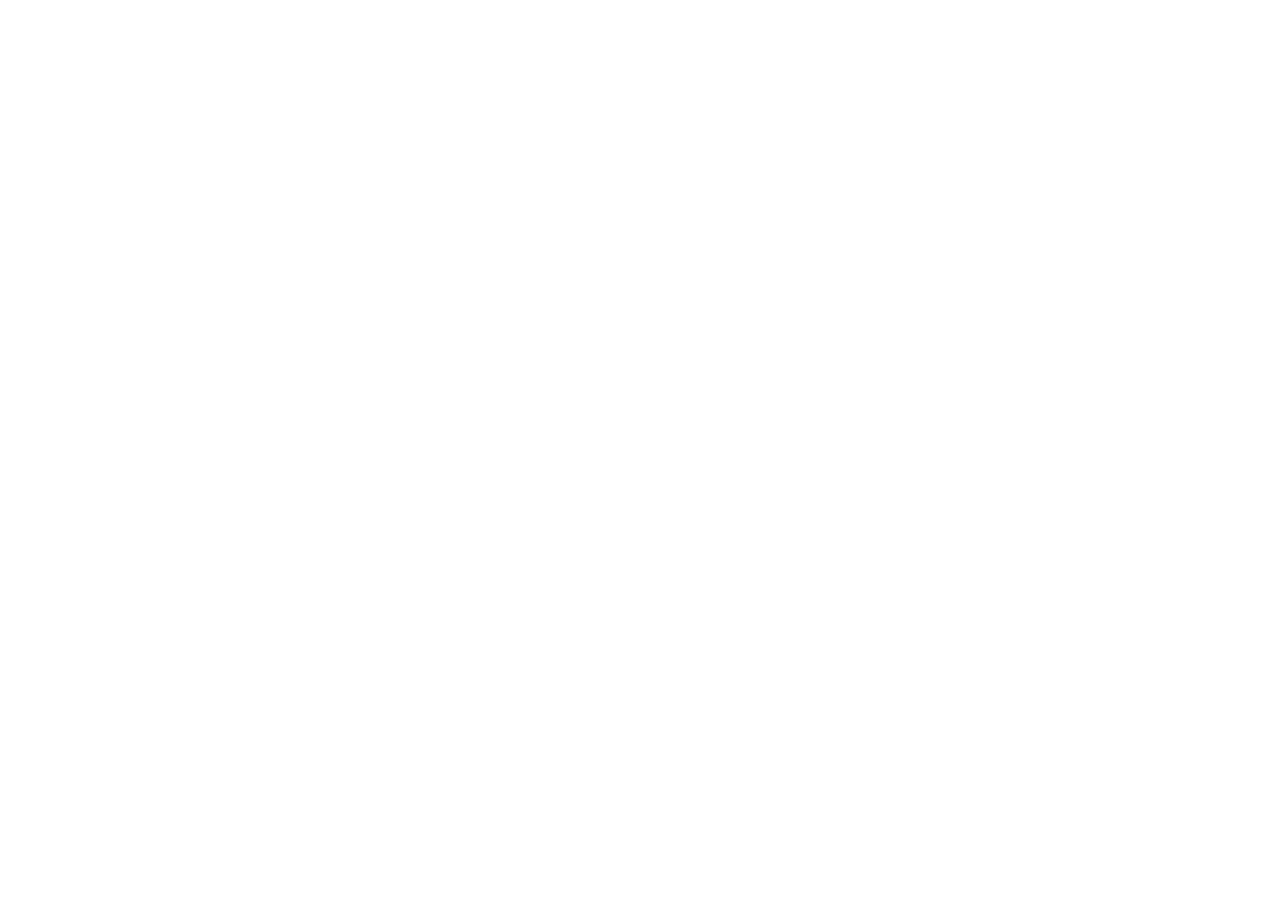
==== index.html @ 723643db "first commit" ====
<!DOCTYPE html>
<html lang="es">
<head>
    <meta charset="UTF-8">
    <meta http-equiv="X-UA-Compatible" content="IE=edge">
    <meta name="viewport" content="width=device-width, initial-scale=1.0">
    <link rel="stylesheet" href="/css/normalize.css">
    <link rel="preconnect" href="https://fonts.googleapis.com">
    <link rel="preconnect" href="https://fonts.gstatic.com" crossorigin>
    <link href="https://fonts.googleapis.com/css2?family=Open+Sans&family=PT+Sans:wght@400;700&display=swap" rel="stylesheet">
    <link rel="stylesheet" href="/css/style.css">
    <title>Inicio</title>
</head>
<body>
    
</body>
</html>
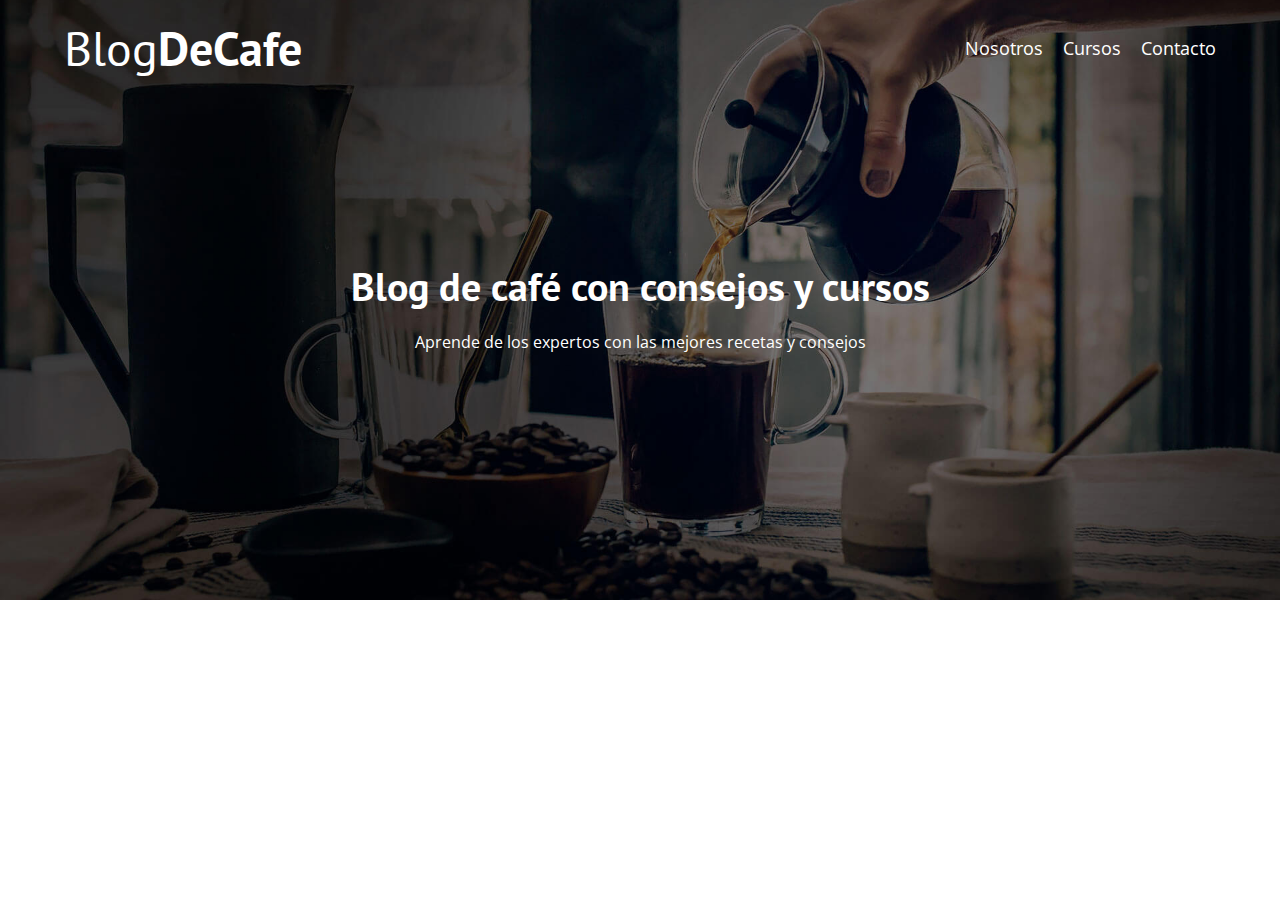
==== commit e4a7fb32: "css header" ====
--- a/index.html
+++ b/index.html
@@ -12,6 +12,25 @@
     <title>Inicio</title>
 </head>
 <body>
-    
-</body>
+
+    <header class="header">
+        <div class="contenedor">
+            <div class="barra">
+                <a class="logo" href="index.html">
+                    <h1 class="logo__nombre no-margin centrar-texto"><span class="logo__bold">Blog</span>DeCafe</h1>
+                </a>
+
+                <nav class="navegacion">
+                    <a href="nosotrosw.html" class="navegacion__enlace">Nosotros</a>
+                    <a href="cursos.html" class="navegacion__enlace">Cursos</a>
+                    <a href="contacto.html" class="navegacion__enlace">Contacto</a>
+                </nav>
+            </div> 
+        </div><!-- .contenedor -->
+        
+        <div class="header__texto">
+            <h2 class="no-margin">Blog de café con consejos y cursos</h2>
+            <p class="no-margin">Aprende de los expertos con las mejores recetas y consejos</p>
+        </div>
+    </header>
 </html>--- a/css/style.css
+++ b/css/style.css
@@ -0,0 +1,130 @@
+:root{
+    --fuenteHeading:'PT Sans', sans-serif;
+    --fuenteParrafos: 'Open Sans', sans-serif;
+
+    --primario: #784d3c;
+    --blanco: #ffffff;
+    --negro: #000000;
+
+}
+
+html{
+    box-sizing: border-box;
+    font-size: 62.5%;
+}
+
+*, *:before, *:after{
+    box-sizing: inherit;
+} 
+
+body{
+    font-family: var(--fuenteParrafos);
+    font-size: 1.6rem;
+    line-height: 2;
+}
+
+
+
+
+/**Globales **/
+
+.contenedor{
+    max-width: 120rem;
+    width: 90%;
+    margin: 0 auto;
+}
+
+a{
+    text-decoration: none;
+}
+
+h1,h2,h3,h4{
+    font-family: var(--fuenteHeading);
+}
+
+h1{
+    font-size: 4.8rem;
+}
+h2{
+    font-size: 4rem;
+}
+h3{
+    font-family: 3.2rem;
+}
+h4{
+    font-family: 2.8rem;
+}
+img{
+    max-width: 100%;
+}
+
+/** Utilidades **/
+
+.no-margin{
+    margin: 0;
+}
+
+.no-padding{
+    padding: 0;
+}
+
+.centrar-texto{
+    text-align: center;
+}
+
+
+/** header **/
+
+.header{
+    background-image: url(/img/banner.jpg);
+    height: 60rem;
+    background-size: cover;
+    background-repeat: no-repeat;
+    background-position: center center;
+}
+
+.header__texto{
+    text-align: center;
+    color: var(--blanco);
+    margin-top: 5rem;
+}
+
+@media (min-width: 768px) {
+   .header__texto{
+    margin-top: 15rem;
+   }
+}
+
+@media (min-width: 768px) {
+    .barra{
+        display: flex;
+        justify-content: space-between;
+        align-items: center;
+    }
+}
+
+.logo{
+    color: var(--blanco);
+}
+
+.logo__nombre{
+    font-weight: 700;
+}
+
+.logo__bold{
+    font-weight: normal;
+}
+
+@media (min-width: 768px) {
+    .navegacion{
+        display: flex;
+        gap: 2rem;
+    } 
+}
+
+.navegacion__enlace{
+    display: block;
+    text-align: center;
+    font-size: 1.8rem;
+    color: var(--blanco);
+}
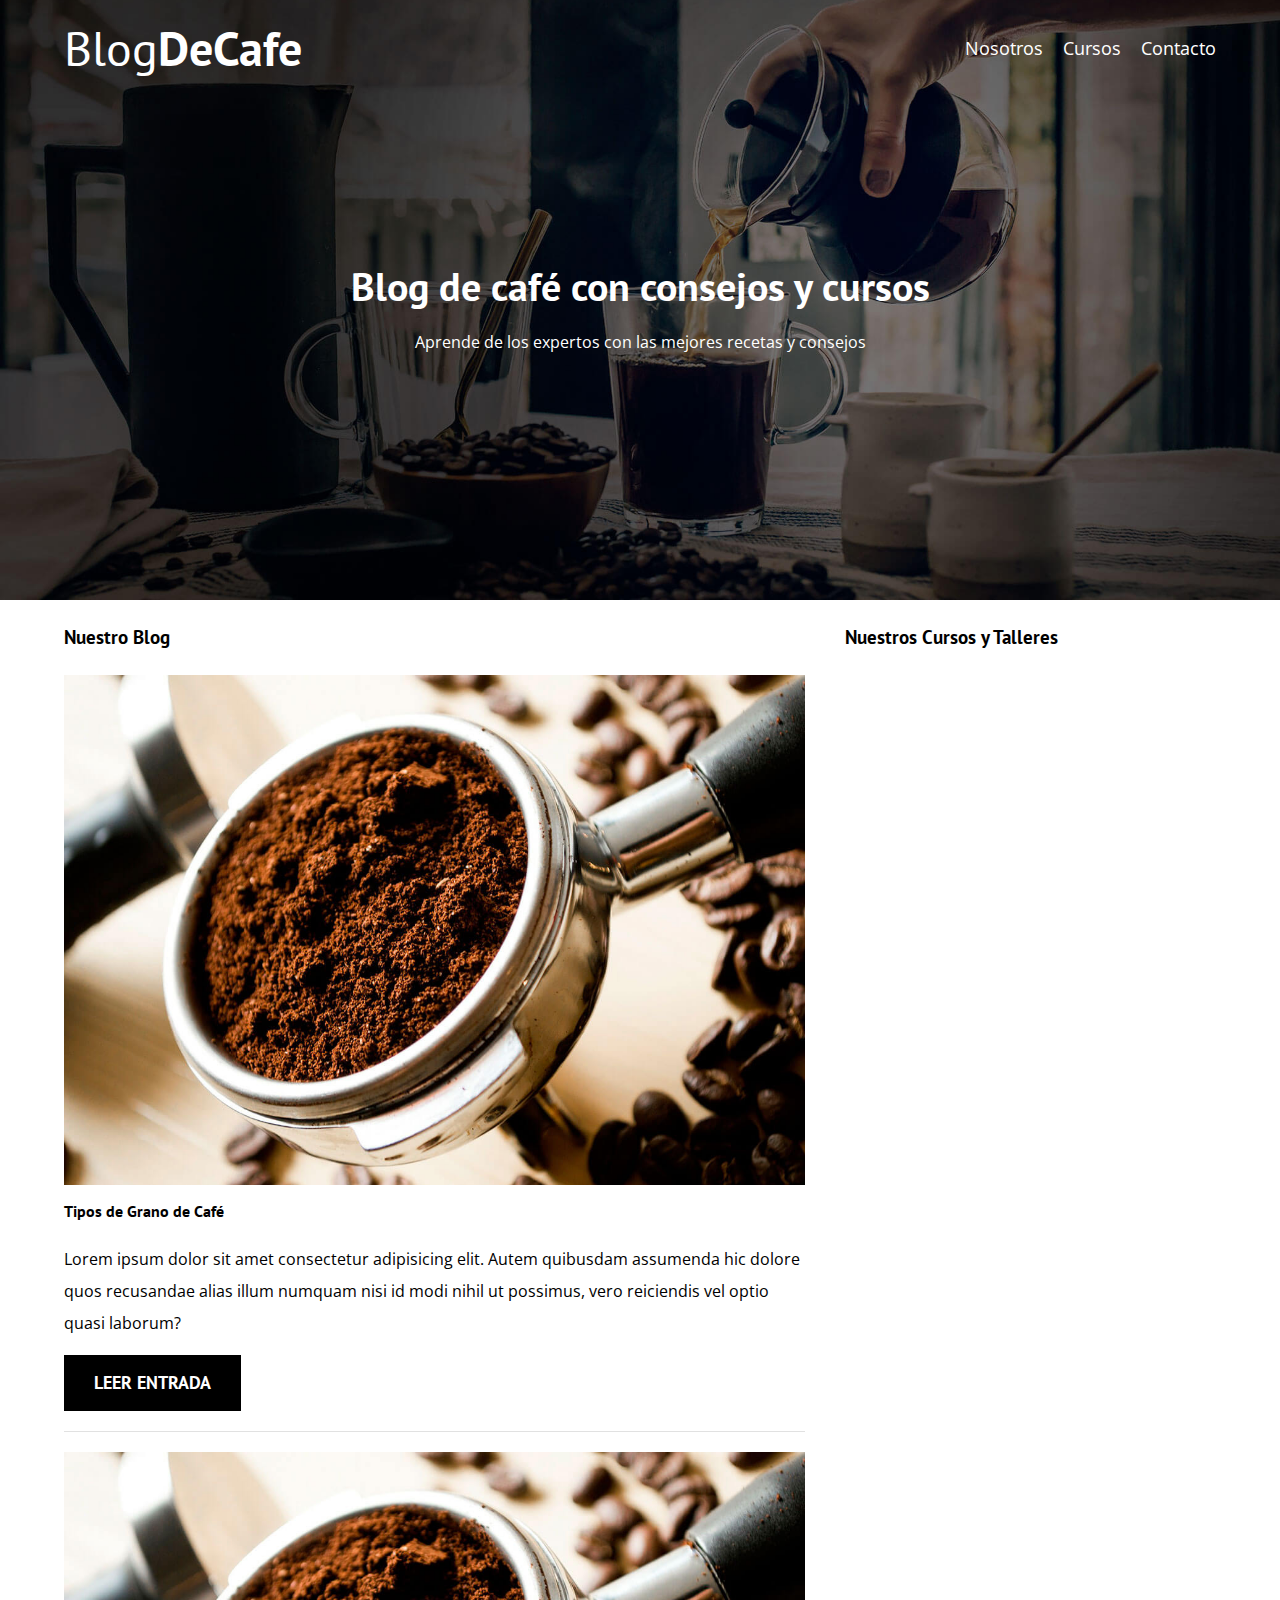
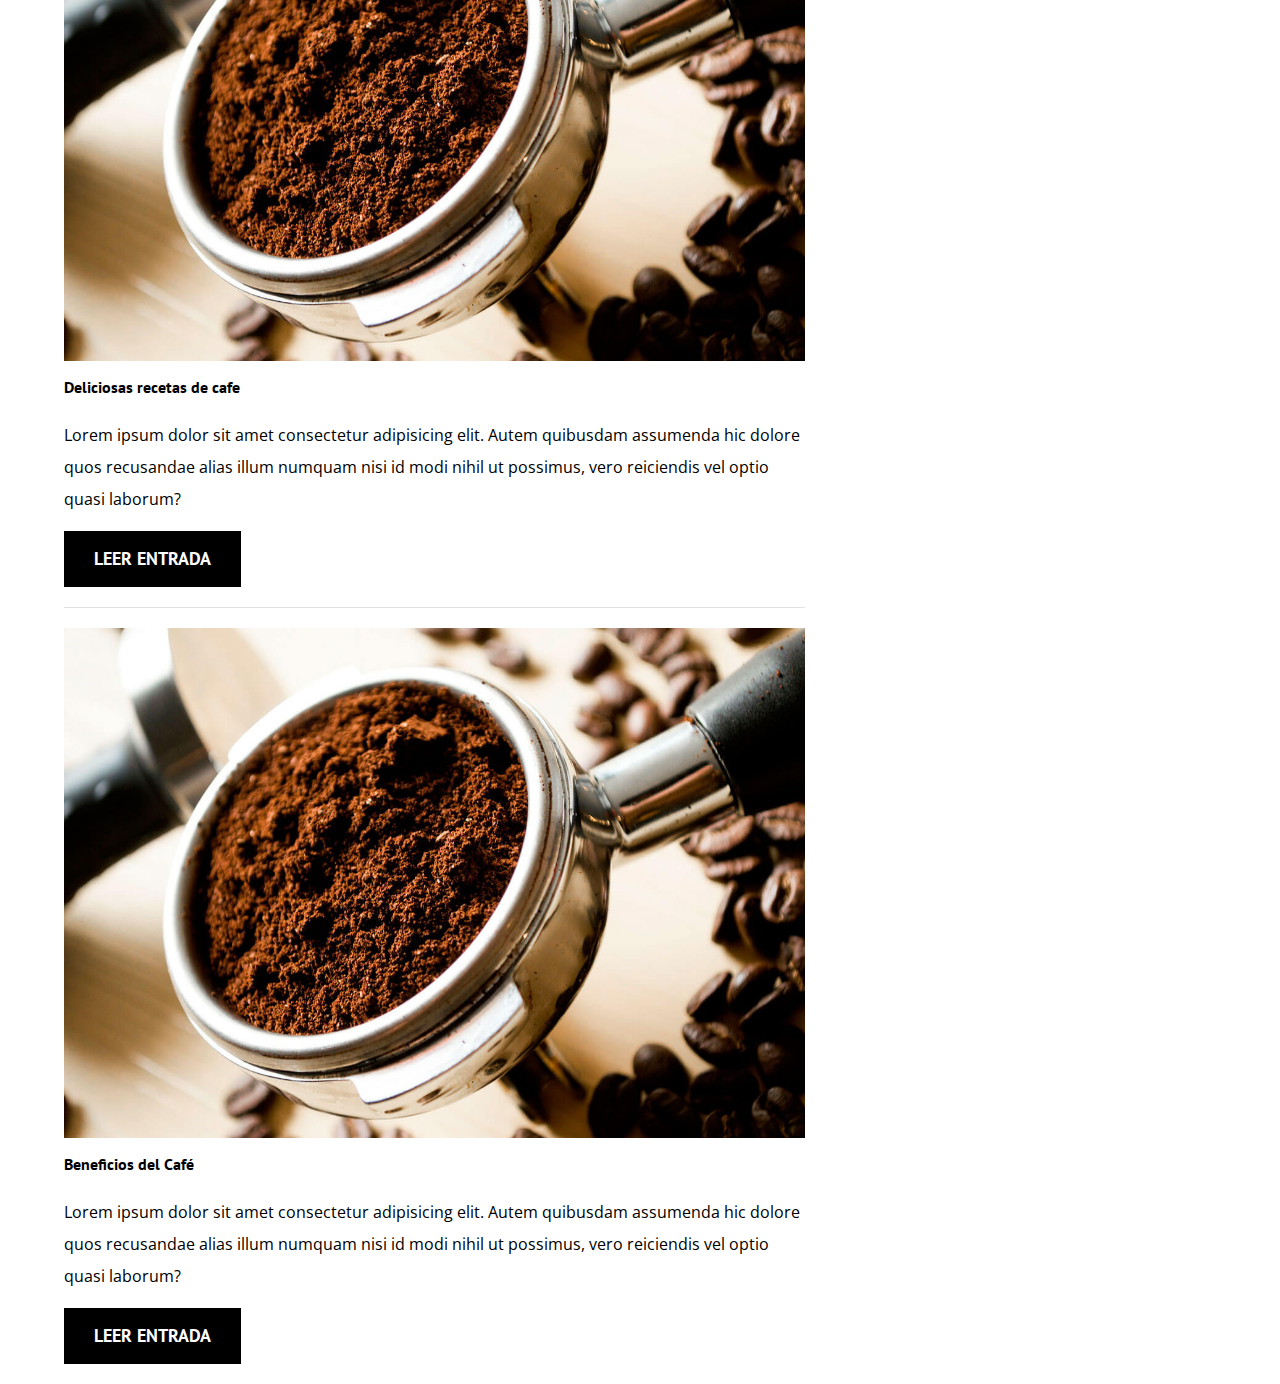
==== commit 2e1fa9c8: "parte blog terminada" ====
--- a/index.html
+++ b/index.html
@@ -33,4 +33,51 @@
             <p class="no-margin">Aprende de los expertos con las mejores recetas y consejos</p>
         </div>
     </header>
+
+
+    <div class="contenedor contenido-principal">
+        <main class="blog">
+            <h3>Nuestro Blog</h3>
+
+            <article class="entrada">
+                <div class="entrada__imagen">
+                    <img src="img/blog1.jpg" alt="imagen blog">
+                </div>
+
+                <div class="entrada__contenido">
+                    <h4 class="no-margin">Tipos de Grano de Café</h4>
+                    <p>Lorem ipsum dolor sit amet consectetur adipisicing elit. Autem quibusdam assumenda hic dolore quos recusandae alias illum numquam nisi id modi nihil ut possimus, vero reiciendis vel optio quasi laborum?</p>
+                    <a href="entrada.html" class="boton boton--primario">Leer Entrada</a>
+                </div>
+            </article>
+
+            <article class="entrada">
+                <div class="entrada__imagen">
+                    <img src="img/blog1.jpg" alt="imagen blog">
+                </div>
+
+                <div class="entrada__contenido">
+                    <h4 class="no-margin">Deliciosas recetas de cafe</h4>
+                    <p>Lorem ipsum dolor sit amet consectetur adipisicing elit. Autem quibusdam assumenda hic dolore quos recusandae alias illum numquam nisi id modi nihil ut possimus, vero reiciendis vel optio quasi laborum?</p>
+                    <a href="entrada.html" class="boton boton--primario">Leer Entrada</a>
+                </div>
+            </article>
+
+            <article class="entrada">
+                <div class="entrada__imagen">
+                    <img src="img/blog1.jpg" alt="imagen blog">
+                </div>
+
+                <div class="entrada__contenido">
+                    <h4 class="no-margin">Beneficios del Café</h4>
+                    <p>Lorem ipsum dolor sit amet consectetur adipisicing elit. Autem quibusdam assumenda hic dolore quos recusandae alias illum numquam nisi id modi nihil ut possimus, vero reiciendis vel optio quasi laborum?</p>
+                    <a href="entrada.html" class="boton boton--primario">Leer Entrada</a>
+                </div>
+            </article>
+
+        </main>
+        <aside class="sidebar">
+            <h3>Nuestros Cursos y Talleres</h3>
+        </aside>
+    </div>
 </html>--- a/css/style.css
+++ b/css/style.css
@@ -1,7 +1,7 @@
 :root{
     --fuenteHeading:'PT Sans', sans-serif;
     --fuenteParrafos: 'Open Sans', sans-serif;
-
+    --gris: #e1e1e1;
     --primario: #784d3c;
     --blanco: #ffffff;
     --negro: #000000;
@@ -97,6 +97,7 @@
 
 @media (min-width: 768px) {
     .barra{
+        
         display: flex;
         justify-content: space-between;
         align-items: center;
@@ -128,3 +129,47 @@
     font-size: 1.8rem;
     color: var(--blanco);
 }
+
+
+/** blog **/
+
+@media (min-width: 768px) {
+   .contenido-principal{
+    display: grid;
+    grid-template-columns: 2fr 1fr;
+    column-gap: 4rem;
+   }
+}
+
+.entrada{
+    border-bottom: .1rem solid var(--gris);
+    margin-bottom: 2rem;
+}
+
+.entrada:last-of-type{
+    border: none;
+    margin-bottom: 0;
+}
+
+
+.boton{
+    display: block;
+    background-color: var(--negro);
+    font-family: var(--fuenteHeading);
+    color: var(--blanco);
+    text-align: center;
+    padding: 1rem 3rem;
+    font-size: 1.8rem;
+    text-transform: uppercase;
+    font-weight: 700;
+    margin-bottom: 2rem
+}
+
+
+
+@media (min-width: 769px) {
+    .boton{
+        display: inline-block;
+        
+    }
+}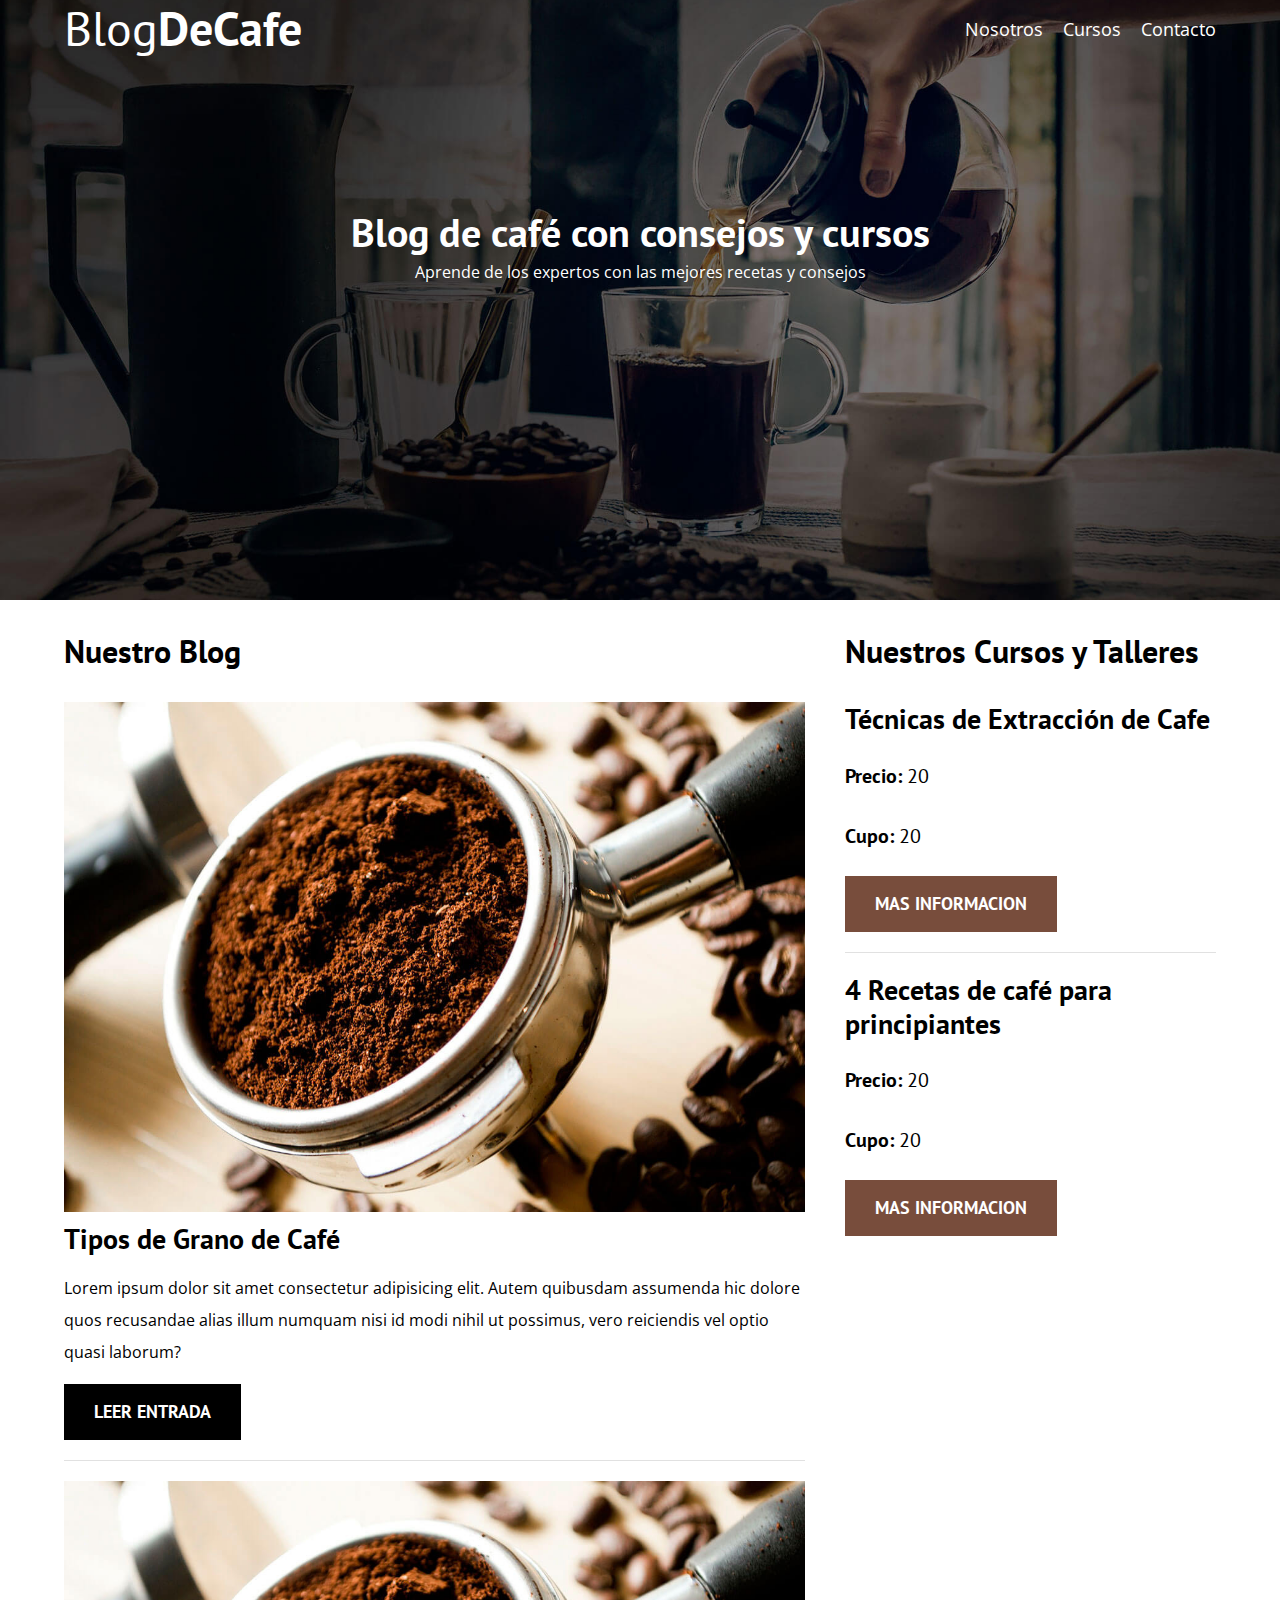
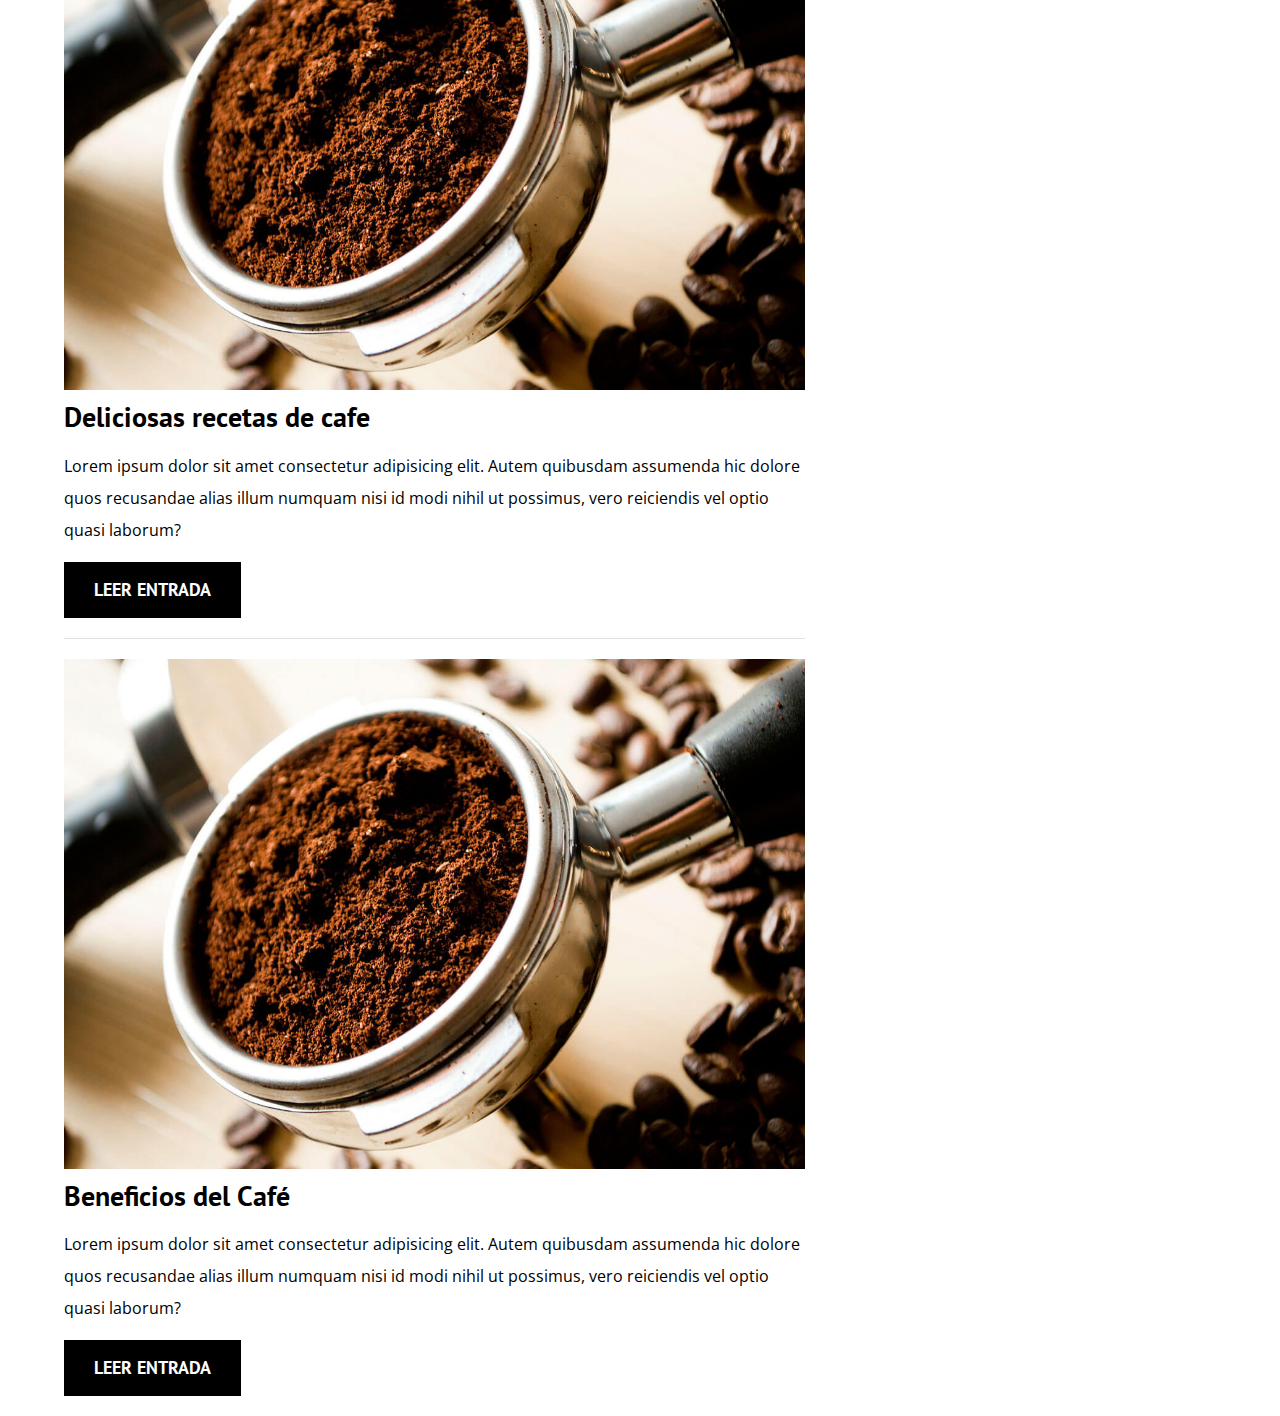
==== commit 0d7e9795: "barra lateral terminada" ====
--- a/index.html
+++ b/index.html
@@ -71,13 +71,37 @@
                 <div class="entrada__contenido">
                     <h4 class="no-margin">Beneficios del Café</h4>
                     <p>Lorem ipsum dolor sit amet consectetur adipisicing elit. Autem quibusdam assumenda hic dolore quos recusandae alias illum numquam nisi id modi nihil ut possimus, vero reiciendis vel optio quasi laborum?</p>
-                    <a href="entrada.html" class="boton boton--primario">Leer Entrada</a>
+                    <a href="entrada.html" class="boton boton--primario">leer entrada</a>
                 </div>
             </article>
 
         </main>
         <aside class="sidebar">
             <h3>Nuestros Cursos y Talleres</h3>
+            <ul class="cursos no-padding">
+                <li class="widget-curso">
+                    <h4 class="no-margin">Técnicas de Extracción de Cafe</h4>
+                    <p class="widget-curso__label">Precio:
+                        <span class="widget-curso__info">20</span>
+                    </p>
+                    <p class="widget-curso__label">Cupo:
+                        <span class="widget-curso__info">20</span>
+                    </p>
+                    <a href="entrada.html" class="boton boton--secundario">Mas informacion</a>
+                </li>
+
+                <li class="widget-curso">
+                    <h4 class="no-margin">4 Recetas de café para principiantes</h4>
+                    <p class="widget-curso__label">Precio:
+                        <span class="widget-curso__info">20</span>
+                    </p>
+                    <p class="widget-curso__label">Cupo:
+                        <span class="widget-curso__info">20</span>
+                    </p>
+                    <a href="entrada.html" class="boton boton--secundario">Mas informacion</a>
+                </li>
+
+            </ul>
         </aside>
     </div>
 </html>--- a/css/style.css
+++ b/css/style.css
@@ -38,8 +38,9 @@
     text-decoration: none;
 }
 
-h1,h2,h3,h4{
+h1, h2, h3, h4{
     font-family: var(--fuenteHeading);
+    line-height: 1.2;
 }
 
 h1{
@@ -49,10 +50,10 @@
     font-size: 4rem;
 }
 h3{
-    font-family: 3.2rem;
+    font-size: 3.2rem;
 }
 h4{
-    font-family: 2.8rem;
+    font-size: 2.8rem;
 }
 img{
     max-width: 100%;
@@ -142,7 +143,7 @@
 }
 
 .entrada{
-    border-bottom: .1rem solid var(--gris);
+    border-bottom: 1px solid var(--gris);
     margin-bottom: 2rem;
 }
 
@@ -154,7 +155,6 @@
 
 .boton{
     display: block;
-    background-color: var(--negro);
     font-family: var(--fuenteHeading);
     color: var(--blanco);
     text-align: center;
@@ -169,7 +169,42 @@
 
 @media (min-width: 769px) {
     .boton{
-        display: inline-block;
-        
+        display: inline-block; 
     }
+}
+
+.boton--primario{
+    background-color: var(--negro);
+}
+
+.boton--secundario{
+    background-color: var(--primario);
+}
+
+.cursos{
+    list-style: none;
+}
+
+.widget-curso{
+    border-bottom: 1px solid var(--gris);
+    margin-bottom: 2rem;
+}
+
+.widget-curso:last-of-type{
+    border-bottom: none;
+    margin-bottom: 0;
+}
+
+.widget-curso__label{
+    font-family: var(--fuenteHeading);
+    font-weight: bold;
+}
+
+.widget-curso__info{
+    font-weight: normal;
+}
+
+.widget-curso__label, 
+.widget-curso__info{
+    font-size: 2rem;
 }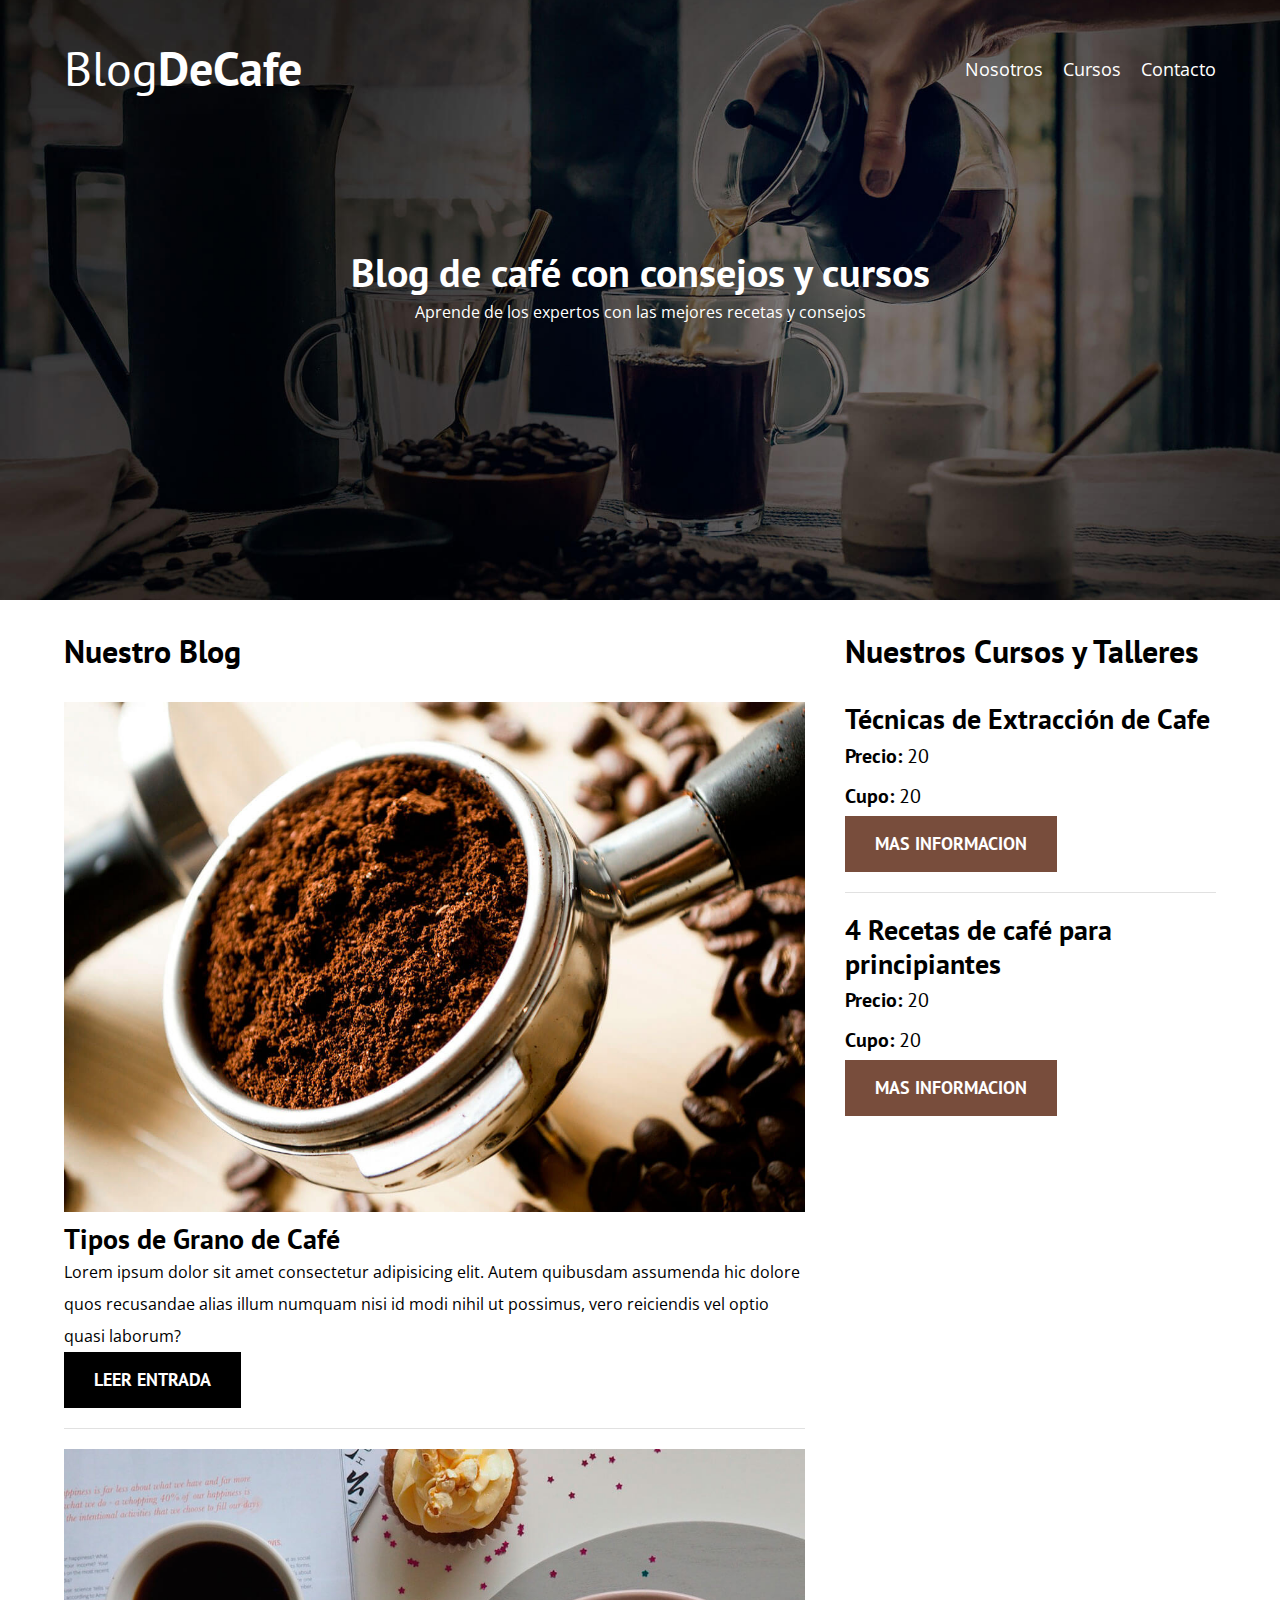
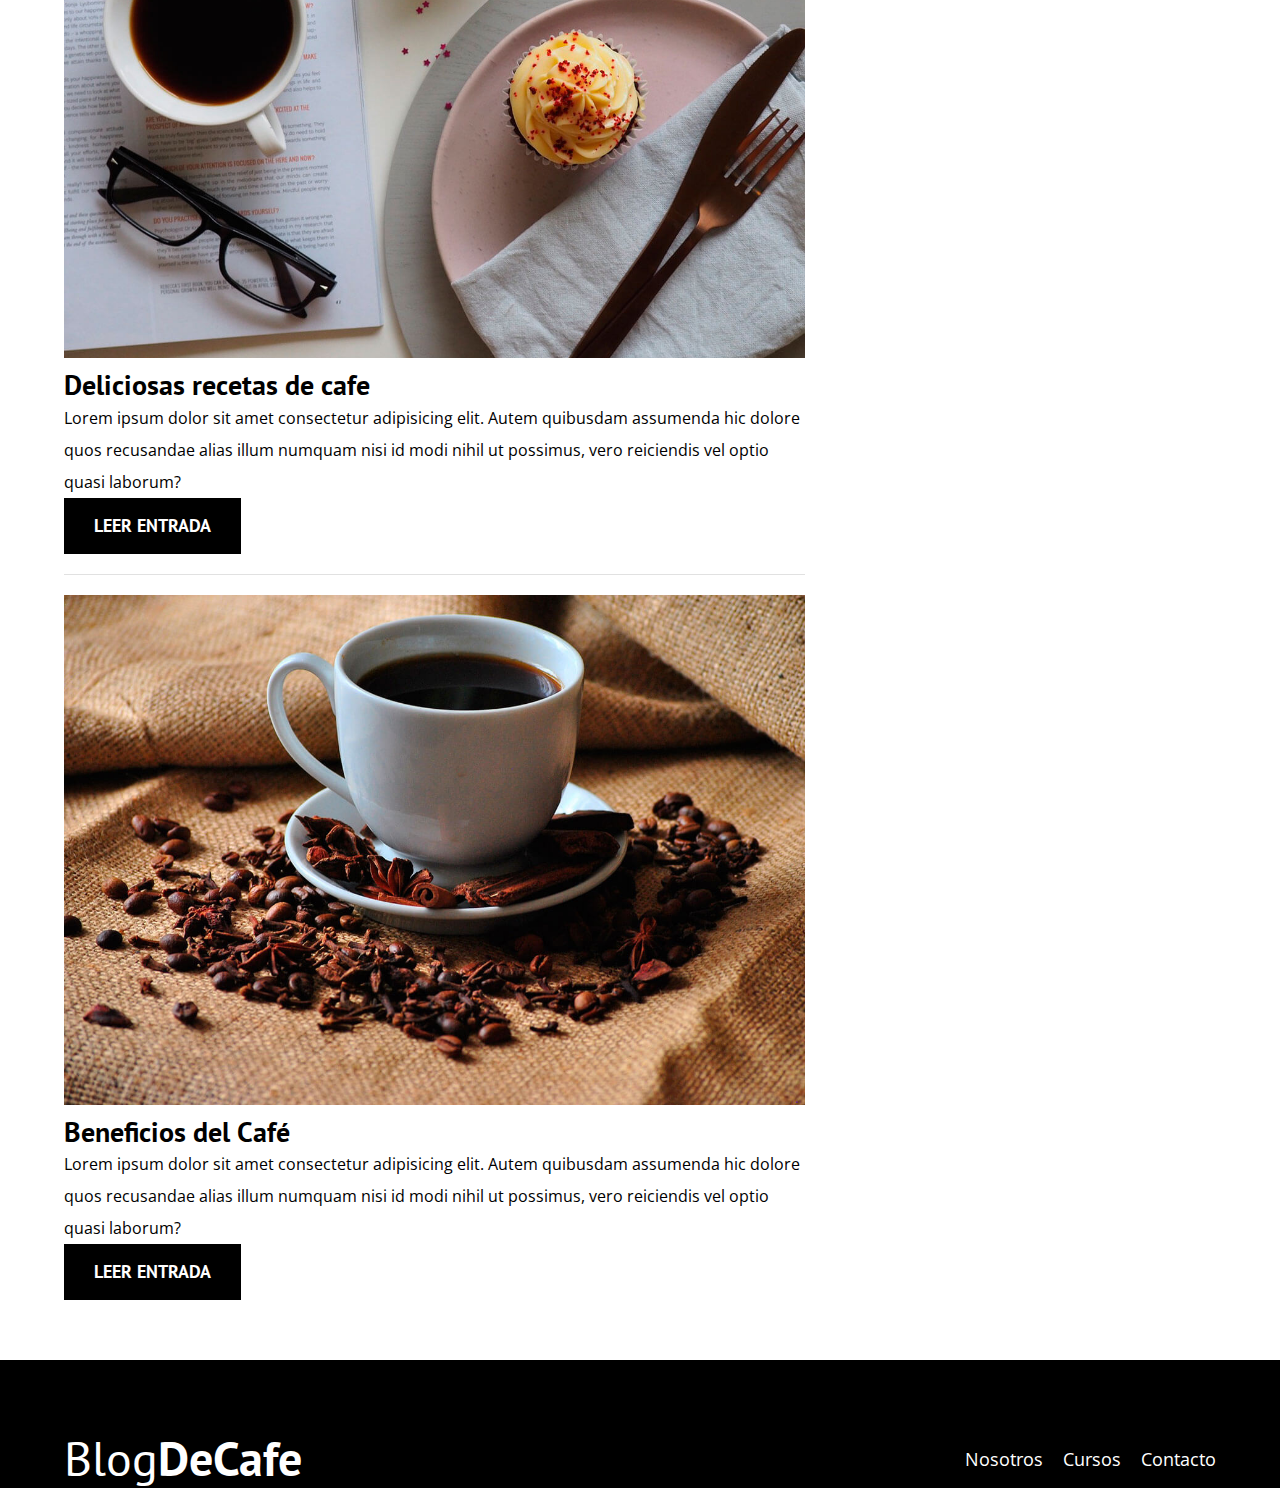
==== commit 8f0c99fb: "pagina nosotros terminada" ====
--- a/index.html
+++ b/index.html
@@ -21,11 +21,11 @@
                 </a>
 
                 <nav class="navegacion">
-                    <a href="nosotrosw.html" class="navegacion__enlace">Nosotros</a>
+                    <a href="nosotros.html" class="navegacion__enlace">Nosotros</a>
                     <a href="cursos.html" class="navegacion__enlace">Cursos</a>
                     <a href="contacto.html" class="navegacion__enlace">Contacto</a>
                 </nav>
-            </div> 
+            </div>
         </div><!-- .contenedor -->
         
         <div class="header__texto">
@@ -53,7 +53,7 @@
 
             <article class="entrada">
                 <div class="entrada__imagen">
-                    <img src="img/blog1.jpg" alt="imagen blog">
+                    <img src="img/blog2.jpg" alt="imagen blog">
                 </div>
 
                 <div class="entrada__contenido">
@@ -65,7 +65,7 @@
 
             <article class="entrada">
                 <div class="entrada__imagen">
-                    <img src="img/blog1.jpg" alt="imagen blog">
+                    <img src="img/blog3.jpg" alt="imagen blog">
                 </div>
 
                 <div class="entrada__contenido">
@@ -104,4 +104,21 @@
             </ul>
         </aside>
     </div>
+
+    <footer class="footer">
+        <div class="contenedor">
+            <div class="barra">
+                <a class="logo" href="index.html">
+                    <h1 class="logo__nombre no-margin centrar-texto"><span class="logo__bold">Blog</span>DeCafe</h1>
+                </a>
+
+                <nav class="navegacion">
+                    <a href="nosotros.html" class="navegacion__enlace">Nosotros</a>
+                    <a href="cursos.html" class="navegacion__enlace">Cursos</a>
+                    <a href="contacto.html" class="navegacion__enlace">Contacto</a>
+                </nav>
+            </div>
+        </div>
+    </footer>
+</body>
 </html>--- a/css/style.css
+++ b/css/style.css
@@ -29,8 +29,9 @@
 /**Globales **/
 
 .contenedor{
-    max-width: 120rem;
-    width: 90%;
+    /* max-width: 120rem;
+    width: 90%; estos es los mismo de lo de abajo*/
+    width: min(90%, 120rem);
     margin: 0 auto;
 }
 
@@ -57,6 +58,10 @@
 }
 img{
     max-width: 100%;
+}
+
+p{
+    margin:0;
 }
 
 /** Utilidades **/
@@ -91,17 +96,17 @@
 }
 
 @media (min-width: 768px) {
-   .header__texto{
-    margin-top: 15rem;
-   }
+    .header__texto{
+        margin-top: 15rem;
+    }
 }
 
 @media (min-width: 768px) {
     .barra{
-        
         display: flex;
         justify-content: space-between;
         align-items: center;
+        padding-top: 4rem;
     }
 }
 
@@ -207,4 +212,35 @@
 .widget-curso__label, 
 .widget-curso__info{
     font-size: 2rem;
+}
+
+
+.footer{
+    background-color: var(--negro);
+    padding-top: 3rem;
+    margin-top: 4rem;
+}
+
+/** Sobre nosotros **/
+
+@media (min-width: 768px) {
+
+    /** con flex**/
+    .sobre-nosotros{
+        display: flex;
+        justify-content: space-between;
+    }
+    .sobre-nosotros__texto, 
+    .sobre-nosotros__imagen{
+        flex: 0 0 calc(50% - 1rem);
+    }
+    /** con grip **/
+
+    .sobre-nosotros{
+        display: grid;
+        grid-template-columns: repeat(2, 1fr);
+        column-gap: 2rem;
+    }
+
+    /** las dos formas llevaran al mismo resultado **/
 }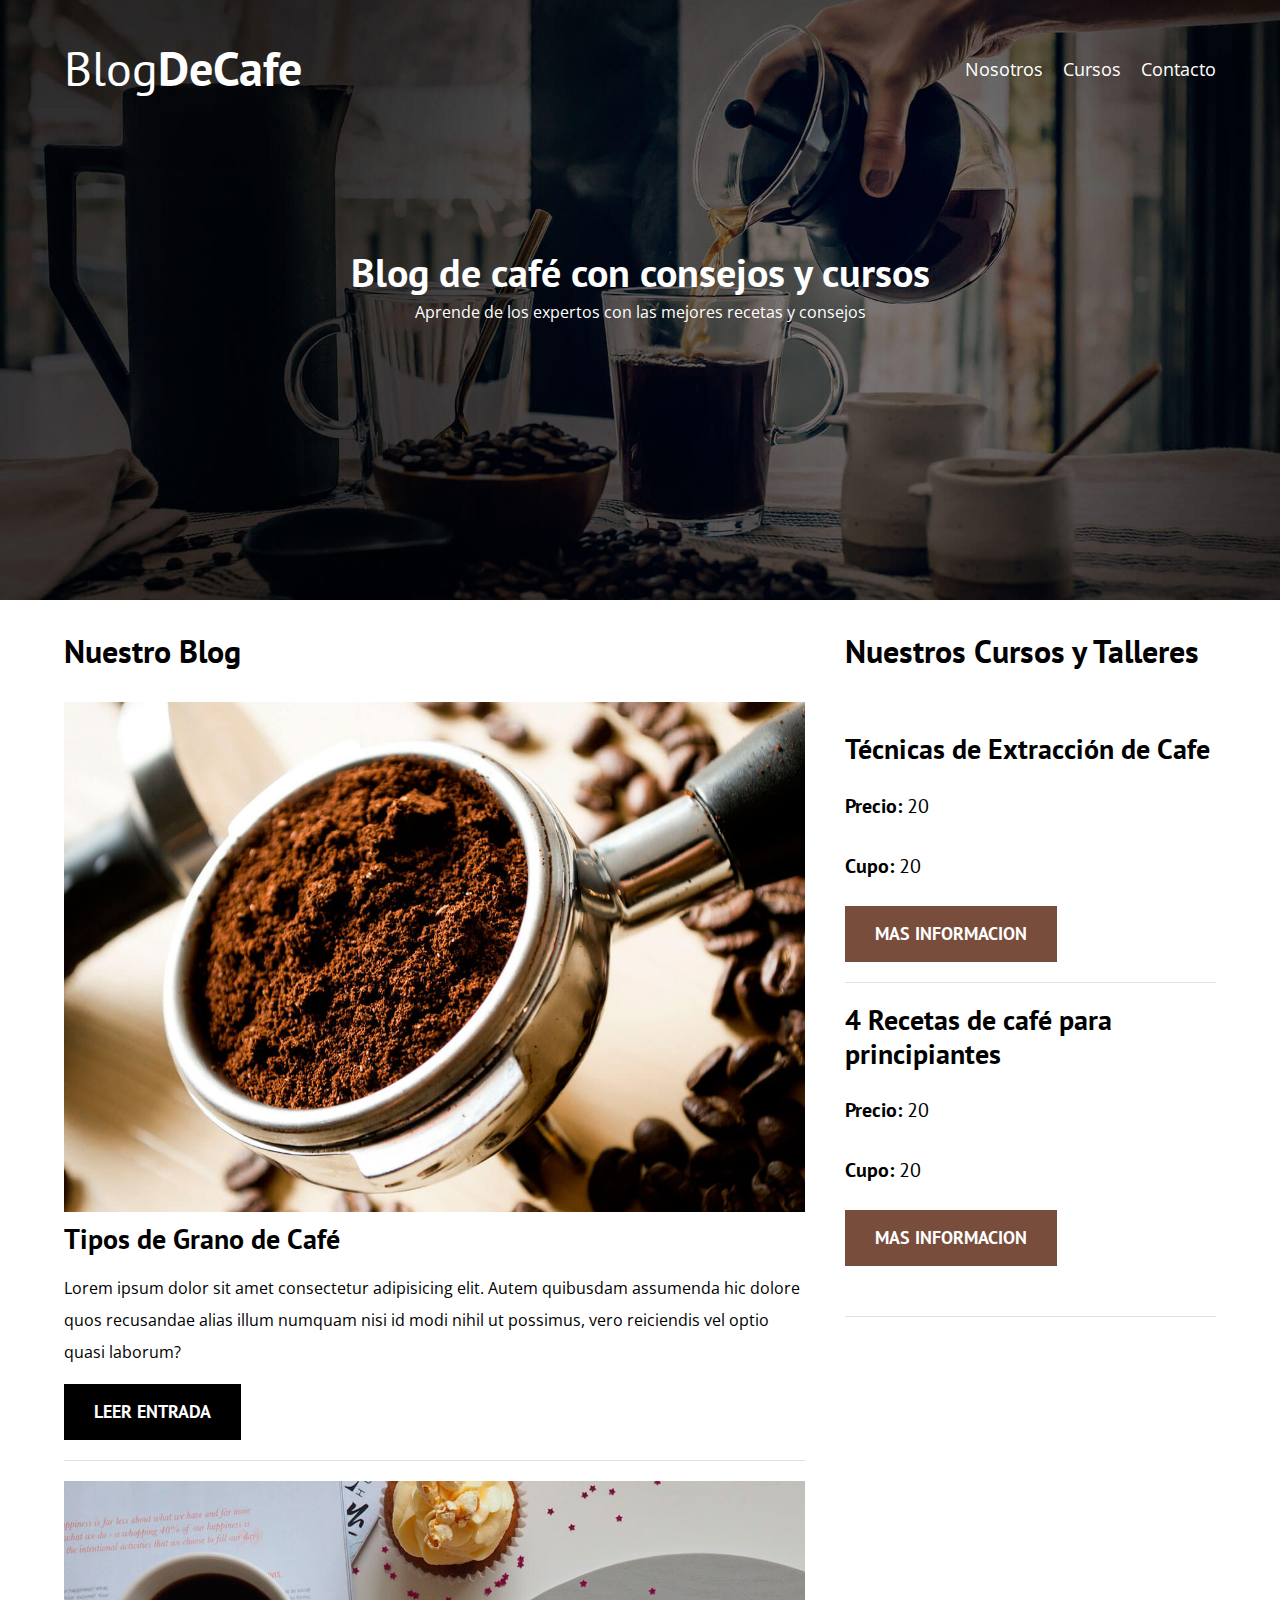
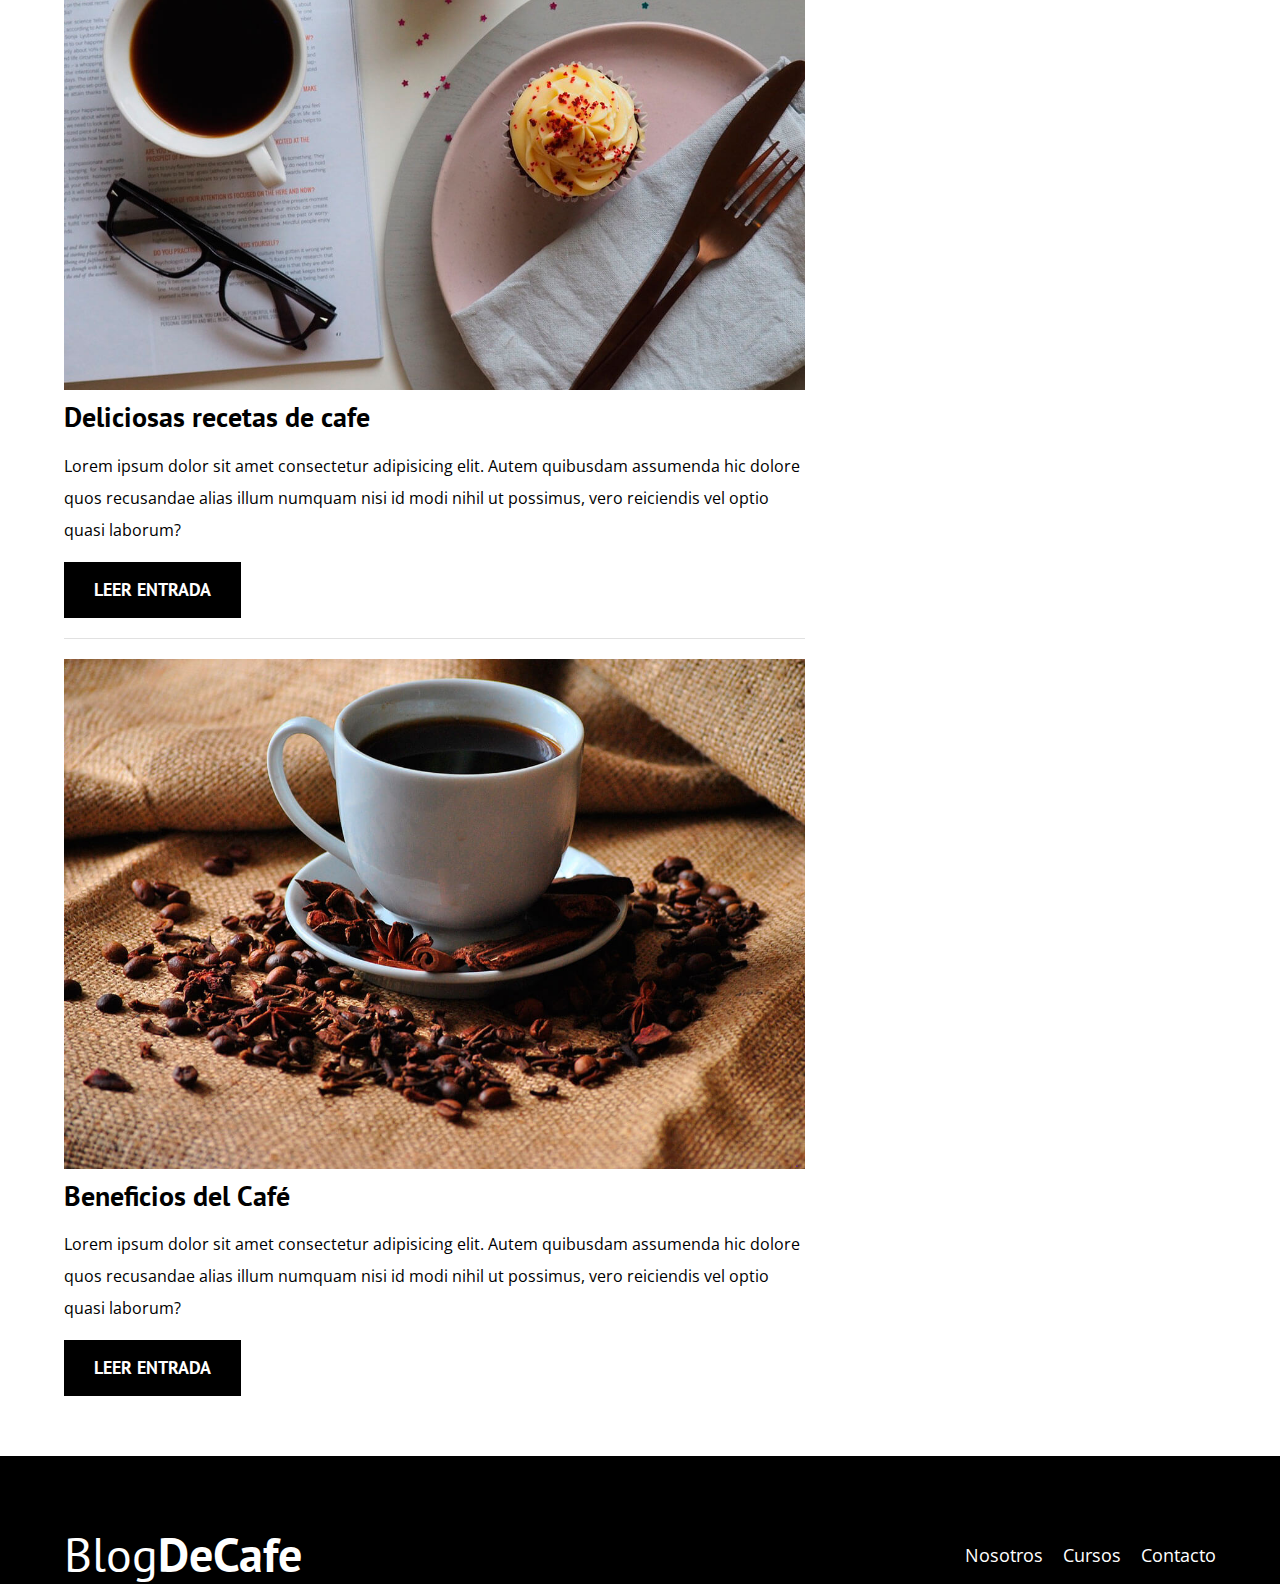
==== commit 5a942fcc: "entradas" ====
--- a/index.html
+++ b/index.html
@@ -59,7 +59,7 @@
                 <div class="entrada__contenido">
                     <h4 class="no-margin">Deliciosas recetas de cafe</h4>
                     <p>Lorem ipsum dolor sit amet consectetur adipisicing elit. Autem quibusdam assumenda hic dolore quos recusandae alias illum numquam nisi id modi nihil ut possimus, vero reiciendis vel optio quasi laborum?</p>
-                    <a href="entrada.html" class="boton boton--primario">Leer Entrada</a>
+                    <a href="entrada2.html" class="boton boton--primario">Leer Entrada</a>
                 </div>
             </article>
 
@@ -71,7 +71,7 @@
                 <div class="entrada__contenido">
                     <h4 class="no-margin">Beneficios del Café</h4>
                     <p>Lorem ipsum dolor sit amet consectetur adipisicing elit. Autem quibusdam assumenda hic dolore quos recusandae alias illum numquam nisi id modi nihil ut possimus, vero reiciendis vel optio quasi laborum?</p>
-                    <a href="entrada.html" class="boton boton--primario">leer entrada</a>
+                    <a href="entrada3.html" class="boton boton--primario">leer entrada</a>
                 </div>
             </article>
 
--- a/css/style.css
+++ b/css/style.css
@@ -60,9 +60,7 @@
     max-width: 100%;
 }
 
-p{
-    margin:0;
-}
+
 
 /** Utilidades **/
 
@@ -243,4 +241,39 @@
     }
 
     /** las dos formas llevaran al mismo resultado **/
+}
+
+
+
+/** Cursos **/
+
+.cursos{
+    padding: 3rem 0;
+    border-bottom: 1px solid var(--gris);
+}
+
+@media (min-width: 768px) {
+    .curso{
+        display:grid;
+        grid-template-columns: 1fr 2fr;
+        column-gap: 2rem;
+    }
+}
+
+.curso:last-of-type{
+    border: none;
+}
+
+.curso__label{
+    font-family: var(--fuenteHeading);
+    font-weight: bold;
+}
+
+.curso__info{
+    font-weight: normal;
+}
+
+.curso__label,
+.curso__info{
+    font-size: 2rem;
 }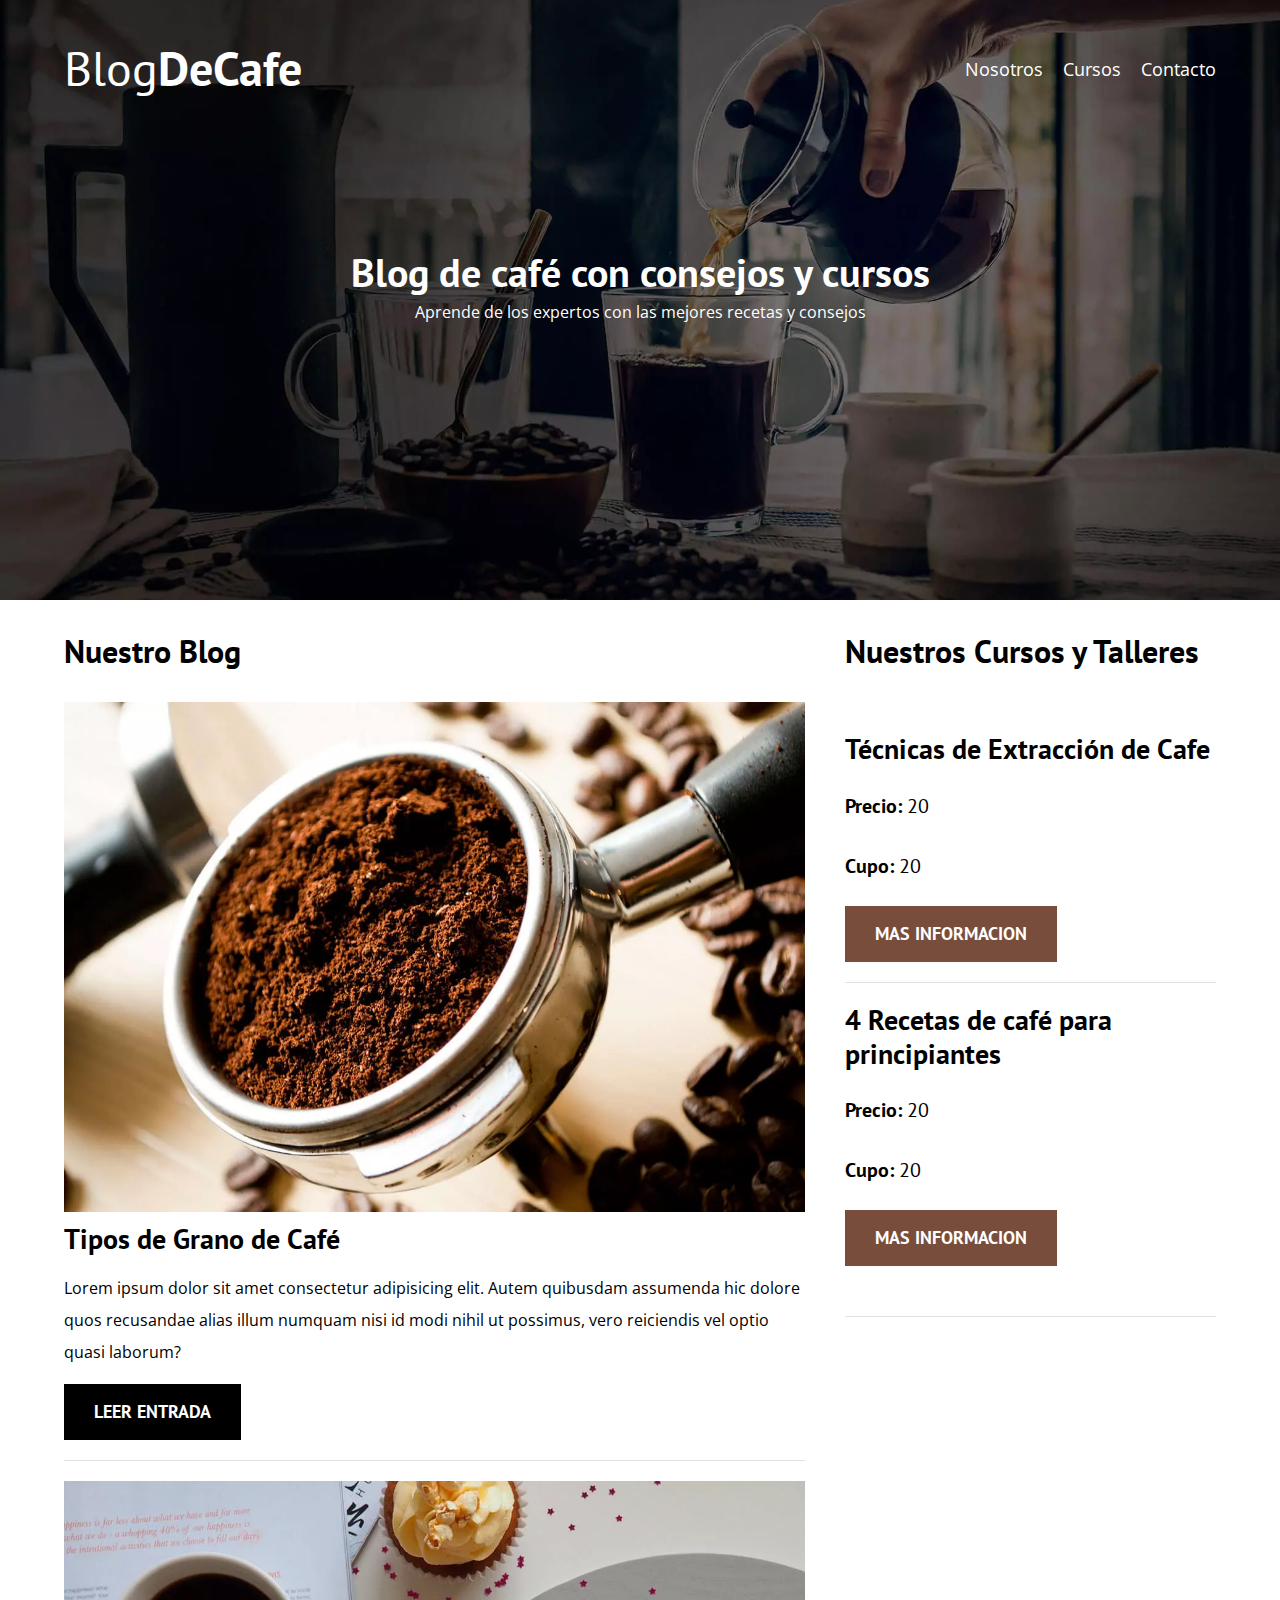
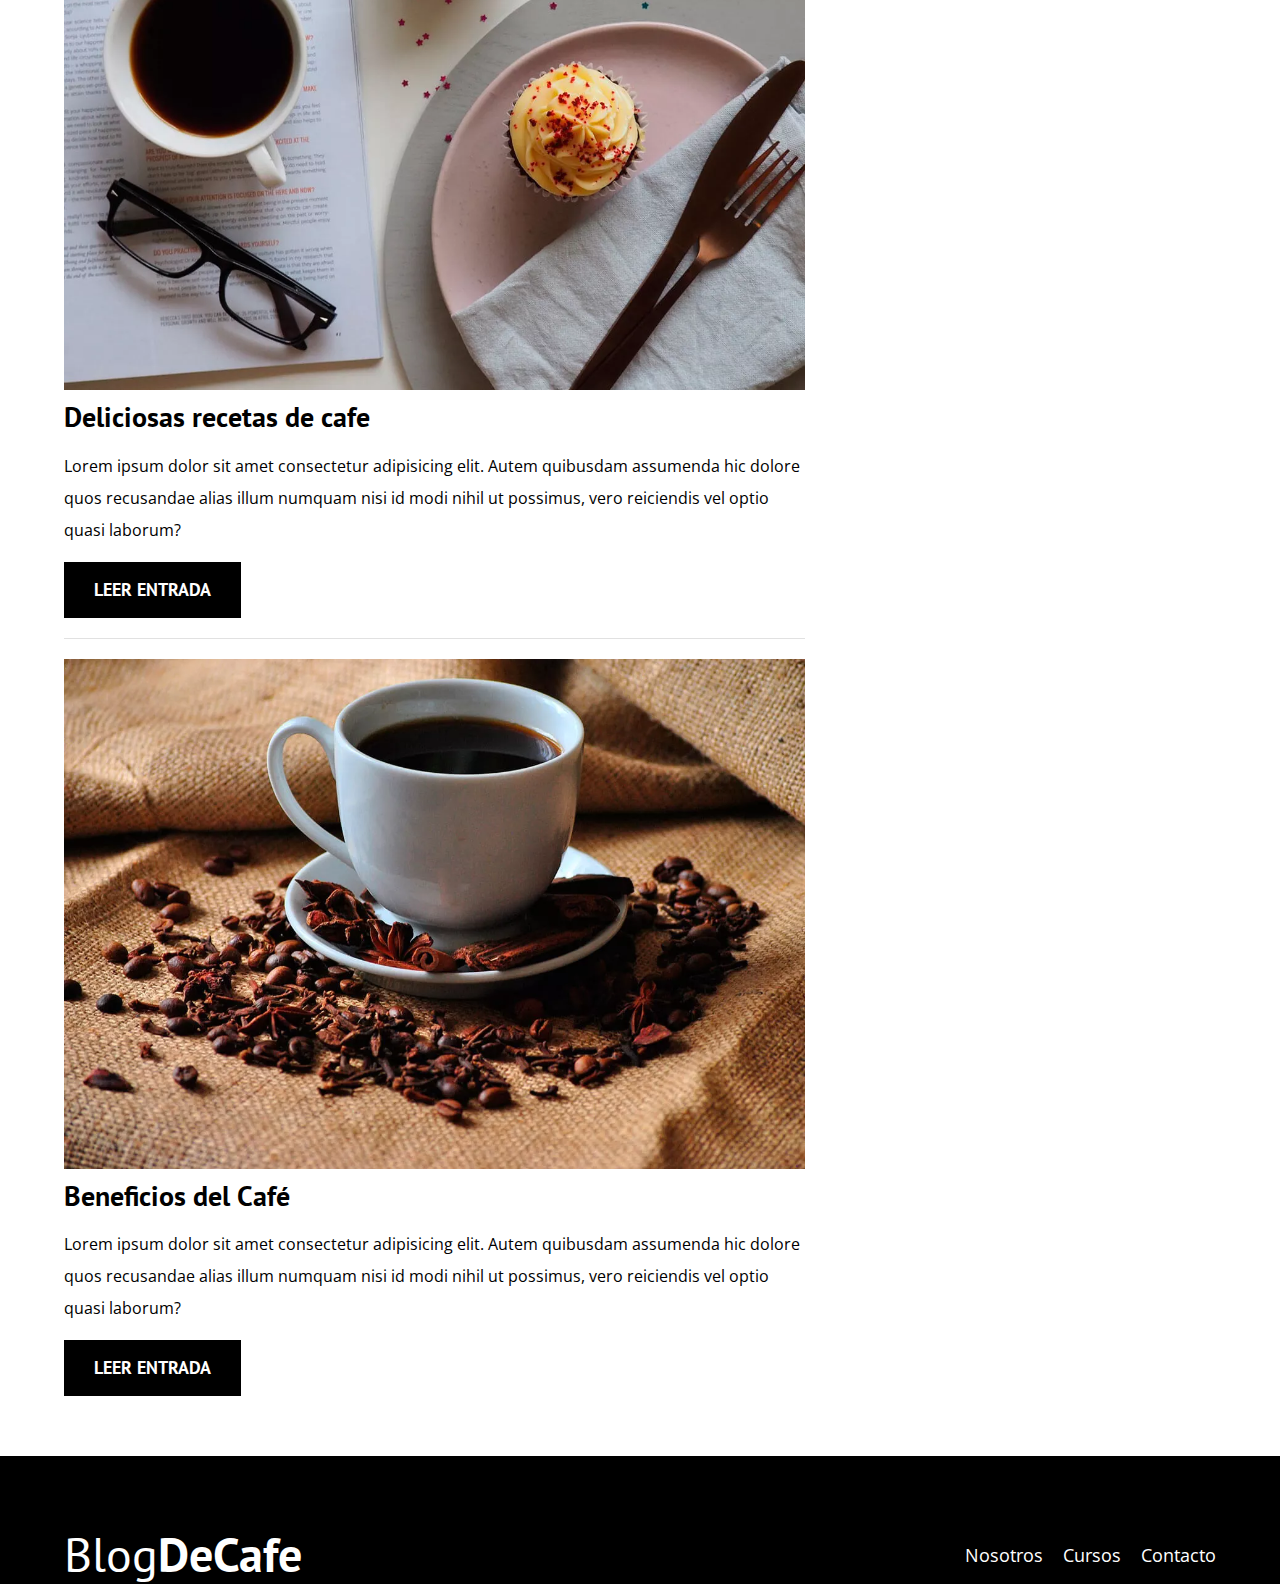
==== commit 6c052764: "perfomance" ====
--- a/index.html
+++ b/index.html
@@ -4,12 +4,27 @@
     <meta charset="UTF-8">
     <meta http-equiv="X-UA-Compatible" content="IE=edge">
     <meta name="viewport" content="width=device-width, initial-scale=1.0">
-    <link rel="stylesheet" href="/css/normalize.css">
+    <meta name="description" content="Página web de blog de café">
     <link rel="preconnect" href="https://fonts.googleapis.com">
     <link rel="preconnect" href="https://fonts.gstatic.com" crossorigin>
+    
+    <title>Inicio</title>
+
+    <!-- Prefetch -->
+
+    <link rel="prefetch" href="index.html" as="document">
+
+
+    <!-- Preload -->
+    <link rel="preload" href="css/normalize.css" as="style">
+    <link rel="stylesheet" href="/css/normalize.css">
+
+    <link rel="preload" href="https://fonts.googleapis.com/css2?family=Open+Sans&family=PT+Sans:wght@400;700&display=swap" as="font" crossorigin="crossorigin">
     <link href="https://fonts.googleapis.com/css2?family=Open+Sans&family=PT+Sans:wght@400;700&display=swap" rel="stylesheet">
+
+    <link rel="preload" href="css/style.css" as="style">
     <link rel="stylesheet" href="/css/style.css">
-    <title>Inicio</title>
+    
 </head>
 <body>
 
@@ -41,9 +56,12 @@
 
             <article class="entrada">
                 <div class="entrada__imagen">
-                    <img src="img/blog1.jpg" alt="imagen blog">
+                    <picture>
+                        <source srcset="img/blog1.webp" type="image/webp">
+                        <img loading="lazy" src="img/blog1.jpg" alt="imagen blog">
+                    </picture>
                 </div>
-
+                    
                 <div class="entrada__contenido">
                     <h4 class="no-margin">Tipos de Grano de Café</h4>
                     <p>Lorem ipsum dolor sit amet consectetur adipisicing elit. Autem quibusdam assumenda hic dolore quos recusandae alias illum numquam nisi id modi nihil ut possimus, vero reiciendis vel optio quasi laborum?</p>
@@ -53,7 +71,10 @@
 
             <article class="entrada">
                 <div class="entrada__imagen">
-                    <img src="img/blog2.jpg" alt="imagen blog">
+                    <picture>
+                        <source srcset="img/blog2.webp" type="image/webp">
+                        <img loading="lazy" src="img/blog2.jpg" alt="imagen blog">
+                    </picture>
                 </div>
 
                 <div class="entrada__contenido">
@@ -65,7 +86,10 @@
 
             <article class="entrada">
                 <div class="entrada__imagen">
-                    <img src="img/blog3.jpg" alt="imagen blog">
+                    <picture>
+                        <source srcset="img/blog3.webp" type="image/webp">
+                        <img loading="lazy" src="img/blog3.jpg" alt="imagen blog">
+                    </picture>
                 </div>
 
                 <div class="entrada__contenido">
@@ -120,5 +144,6 @@
             </div>
         </div>
     </footer>
+    <script src="js/modernizr.js"></script>
 </body>
 </html>--- a/css/style.css
+++ b/css/style.css
@@ -79,8 +79,14 @@
 
 /** header **/
 
+.webp .header{
+    background-image: url(/img/banner.webp);
+}
+
+.no-webp .header{
+    background-image: url(/img/banner.jpg);
+}
 .header{
-    background-image: url(/img/banner.jpg);
     height: 60rem;
     background-size: cover;
     background-repeat: no-repeat;
@@ -138,11 +144,11 @@
 /** blog **/
 
 @media (min-width: 768px) {
-   .contenido-principal{
-    display: grid;
-    grid-template-columns: 2fr 1fr;
-    column-gap: 4rem;
-   }
+    .contenido-principal{
+        display: grid;
+        grid-template-columns: 2fr 1fr;
+        column-gap: 4rem;
+    }
 }
 
 .entrada{
@@ -165,7 +171,8 @@
     font-size: 1.8rem;
     text-transform: uppercase;
     font-weight: 700;
-    margin-bottom: 2rem
+    margin-bottom: 2rem;
+    border: none;
 }
 
 
@@ -174,6 +181,10 @@
     .boton{
         display: inline-block; 
     }
+}
+
+.boton:hover{
+    cursor: pointer;
 }
 
 .boton--primario{
@@ -276,4 +287,44 @@
 .curso__label,
 .curso__info{
     font-size: 2rem;
-}+}
+
+
+/** Contacto **/
+
+.contacto-bg{
+    background-image: url(/img/contacto.jpg);
+    height: 40rem;
+    background-size: cover;
+    background-repeat: no-repeat;
+}
+
+
+/** Formulario **/
+
+.formulario{
+    background-color: var(--blanco);
+    margin: -5rem auto 0 auto;
+    width: 95%;
+    padding: 5rem;
+}
+
+.campo{
+    display: flex;
+    margin-bottom: 2rem;
+}
+
+.campo__label{
+    flex: 0 0 9rem;
+    font-family: var(--fuenteHeading);
+    font-weight: bold;
+}
+
+.campo__field{
+    flex: 1;
+    border: 1px solid var(--gris);
+}
+
+.campo__field--textarea{
+    height: 20rem;
+}
--- a/css/style.css
+++ b/css/style.css
@@ -79,8 +79,14 @@
 
 /** header **/
 
+.webp .header{
+    background-image: url(/img/banner.webp);
+}
+
+.no-webp .header{
+    background-image: url(/img/banner.jpg);
+}
 .header{
-    background-image: url(/img/banner.jpg);
     height: 60rem;
     background-size: cover;
     background-repeat: no-repeat;
@@ -138,11 +144,11 @@
 /** blog **/
 
 @media (min-width: 768px) {
-   .contenido-principal{
-    display: grid;
-    grid-template-columns: 2fr 1fr;
-    column-gap: 4rem;
-   }
+    .contenido-principal{
+        display: grid;
+        grid-template-columns: 2fr 1fr;
+        column-gap: 4rem;
+    }
 }
 
 .entrada{
@@ -165,7 +171,8 @@
     font-size: 1.8rem;
     text-transform: uppercase;
     font-weight: 700;
-    margin-bottom: 2rem
+    margin-bottom: 2rem;
+    border: none;
 }
 
 
@@ -174,6 +181,10 @@
     .boton{
         display: inline-block; 
     }
+}
+
+.boton:hover{
+    cursor: pointer;
 }
 
 .boton--primario{
@@ -276,4 +287,44 @@
 .curso__label,
 .curso__info{
     font-size: 2rem;
-}+}
+
+
+/** Contacto **/
+
+.contacto-bg{
+    background-image: url(/img/contacto.jpg);
+    height: 40rem;
+    background-size: cover;
+    background-repeat: no-repeat;
+}
+
+
+/** Formulario **/
+
+.formulario{
+    background-color: var(--blanco);
+    margin: -5rem auto 0 auto;
+    width: 95%;
+    padding: 5rem;
+}
+
+.campo{
+    display: flex;
+    margin-bottom: 2rem;
+}
+
+.campo__label{
+    flex: 0 0 9rem;
+    font-family: var(--fuenteHeading);
+    font-weight: bold;
+}
+
+.campo__field{
+    flex: 1;
+    border: 1px solid var(--gris);
+}
+
+.campo__field--textarea{
+    height: 20rem;
+}
